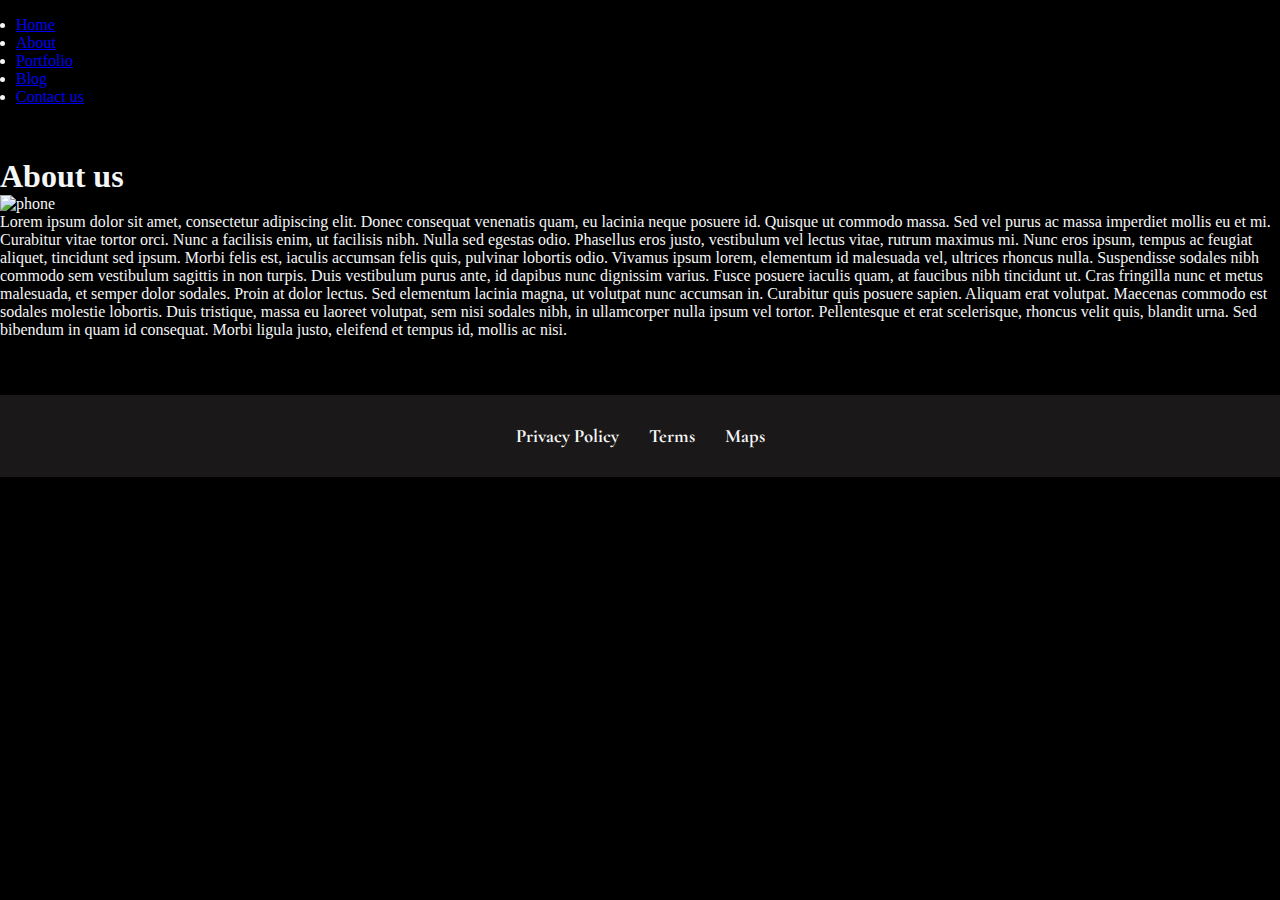
==== sections/about.html @ 036cdefa "first commit" ====
<!DOCTYPE html>
<html lang="en">

<head>
    <meta charset="UTF-8">
    <meta http-equiv="X-UA-Compatible" content="IE=edge">
    <meta name="viewport" content="width=device-width, initial-scale=1.0">
    <link rel="stylesheet" href="../style.css">
    <title>Document</title>
</head>

<body>


    <nav class="nav">
        <ul>


            <li>
                <a href="../sections/home.html">Home</a>
            </li>
            <li>
                <a href="../sections/about us.html">About</a>
            </li>
            <li>
                <a href="../sections/portfolio.html">Portfolio</a>
            </li>
            <li>
                <a href="../sections/services.html">Blog</a>
            </li>
            <li>
                <a href="../sections/contact.html">Contact us</a>
            </li>


        </ul>

    </nav>

    <br>
    <br>

    <div>
        
        <h1 class="about1">About us</h1>
        <div> <img src="../imagenes/pexels-thorn-yang-139829.jpg" alt="phone" width="600" height="600"> </div>
        <p>Lorem ipsum dolor sit amet, consectetur adipiscing elit. Donec consequat venenatis quam, eu lacinia neque posuere id. Quisque ut commodo massa. Sed vel purus ac massa imperdiet mollis eu et mi. Curabitur vitae tortor orci. Nunc a facilisis enim, ut facilisis nibh. Nulla sed egestas odio. Phasellus eros justo, vestibulum vel lectus vitae, rutrum maximus mi. Nunc eros ipsum, tempus ac feugiat aliquet, tincidunt sed ipsum. Morbi felis est, iaculis accumsan felis quis, pulvinar lobortis odio. Vivamus ipsum lorem, elementum id malesuada vel, ultrices rhoncus nulla. Suspendisse sodales nibh commodo sem vestibulum sagittis in non turpis. Duis vestibulum purus ante, id dapibus nunc dignissim varius. Fusce posuere iaculis quam, at faucibus nibh tincidunt ut. Cras fringilla nunc et metus malesuada, et semper dolor sodales. Proin at dolor lectus.

            Sed elementum lacinia magna, ut volutpat nunc accumsan in. Curabitur quis posuere sapien. Aliquam erat volutpat. Maecenas commodo est sodales molestie lobortis. Duis tristique, massa eu laoreet volutpat, sem nisi sodales nibh, in ullamcorper nulla ipsum vel tortor. Pellentesque et erat scelerisque, rhoncus velit quis, blandit urna. Sed bibendum in quam id consequat. Morbi ligula justo, eleifend et tempus id, mollis ac nisi.</p>
      </div>
   
<br>
<br>

    <footer class="footer">
        <p>
        <h3>Privacy Policy</h3>
        </p>
        <p>
        <h3>Terms</h3>
        </p>
        <p>
        <h3>Maps</h3>
        </p>
    </footer>




</body>
</html>
---- style.css ----
@import url('https://fonts.googleapis.com/css2?family=Caveat:wght@700&family=Kite+One&family=Poiret+One&family=Raleway:wght@100&display=swap');
@import url('https://fonts.googleapis.com/css2?family=Caveat:wght@700&family=Cormorant+Garamond&family=Kite+One&family=Poiret+One&family=Raleway:wght@100&display=swap');


*{
    padding: 0px;
    margin: 0px;
}
body{
  background-color: black;
  color: #f5f6f7;
}
nav{
  display: grid;
  padding: 1em;
}
header{
  padding: 1em; 
}
.navegador ul {
  display: -webkit-inline-box;
  grid-template-rows: 1fr;
  list-style: none;
  padding: 20px;
  background: #f5f6f7;
   
}
.navegador .logo1{
  width: 100px;
  height: 100px;
}
.navegador li a {
  color: #53524d;
  display: flex;
  text-decoration: none;
  padding: .5em 1em;  
}
.navegador li a:hover {
  background: rgba(160, 154, 154, 0.541);
  color: white; 
}
.background{
  display: flex;
  padding: 20px;
  width: 1250;
  height: 800px;
}
.section{
  padding: 50px;
  text-align: center;
  font-size: 50px;
  font-family: 'Cormorant Garamond', serif;
}  
.portfolio{
  display: flex;
  display: inline-flex;
  gap: 2em;
  padding: 5em;
  padding-left: 2em;
  justify-content: center;
}
.portfolio:hover {
  filter: grayscale(100%);
  transform: scale(1.04);
}
.footer {
  display: flex;
  margin-top:20px;
  padding:30px;
  gap:10px;
  justify-content: center;
  text-align: center;
  background-color: #1a1818;
  font-family: 'Cormorant Garamond', serif;
}
.grid-item:hover {
  filter: grayscale(100%);
  transform: scale(1.04);
}
.grid-container{
  display: grid;
  grid-template-columns: repeat(auto-fill, minmax(500px, 1fr));
  grid-auto-rows: minmax(500px, auto);
  gap: 20px;
  padding: 20px;
  grid-auto-flow: dense;
}

/*MOBILE*/
@media screen and (max-width: 320px){ 
  .navegador ul{
    display: flex;
    
    flex-direction: column;
    background-color: rgba(255, 255, 255, 0.548); 
    }
  .background{
    padding: 20px;
    width: 500px;
    height: 400px; 
    }
  .portfolio{
    display: flex;
    flex-direction: column;
    } 
    .tall {
      grid-row: span 2;
    }
  }
/*TABLET*/
@media screen and (max-width: 600px){ 
.navegador ul{
  flex-direction: column;
  background-color: black ;
  text-decoration-color: white;
  }
.background{
  padding: 20px;
  width: 850px;
  height: 600px; 
  }
.portfolio{
  display: flex;
  display: inline-block;
  }
  .tall {
    grid-row: span 2;
  }
}
/*LAPTOP*/
@media screen and (max-width: 1024px){ 
  .navegador ul{
    display: flex;
    display: inline-flexbox;
    background-color: white;
    }
  .background{
    padding: 20px;
    width: 1250px;
    height: 800px; 
    }
  .portfolio{
    display: flex;
    display: inline-block;
    }
    .tall {
      grid-row: span 2;
    }
  }
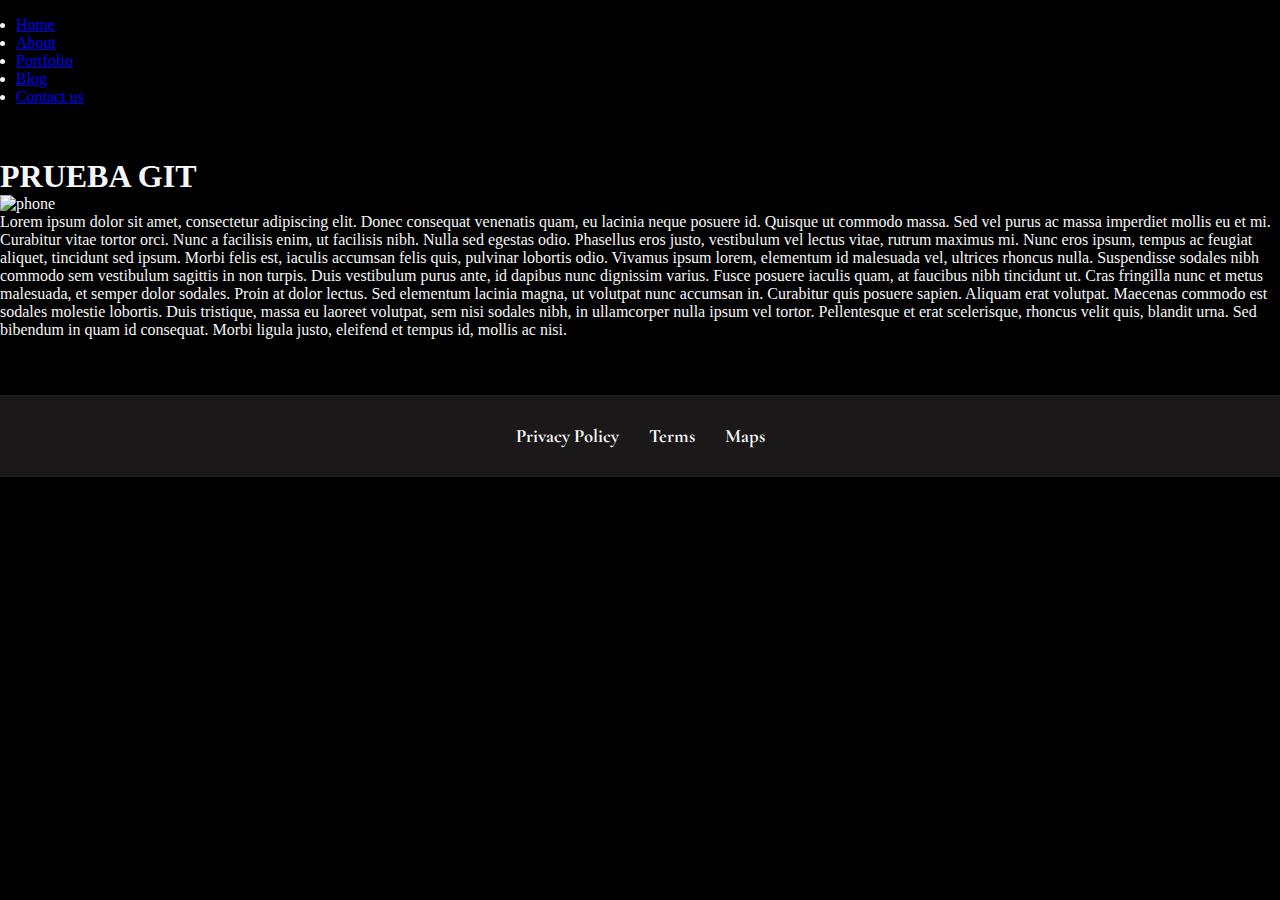
==== commit fc0edc04: "modified title" ====
--- a/sections/about.html
+++ b/sections/about.html
@@ -42,7 +42,7 @@
 
     <div>
         
-        <h1 class="about1">About us</h1>
+        <h1 class="about1">PRUEBA GIT</h1>
         <div> <img src="../imagenes/pexels-thorn-yang-139829.jpg" alt="phone" width="600" height="600"> </div>
         <p>Lorem ipsum dolor sit amet, consectetur adipiscing elit. Donec consequat venenatis quam, eu lacinia neque posuere id. Quisque ut commodo massa. Sed vel purus ac massa imperdiet mollis eu et mi. Curabitur vitae tortor orci. Nunc a facilisis enim, ut facilisis nibh. Nulla sed egestas odio. Phasellus eros justo, vestibulum vel lectus vitae, rutrum maximus mi. Nunc eros ipsum, tempus ac feugiat aliquet, tincidunt sed ipsum. Morbi felis est, iaculis accumsan felis quis, pulvinar lobortis odio. Vivamus ipsum lorem, elementum id malesuada vel, ultrices rhoncus nulla. Suspendisse sodales nibh commodo sem vestibulum sagittis in non turpis. Duis vestibulum purus ante, id dapibus nunc dignissim varius. Fusce posuere iaculis quam, at faucibus nibh tincidunt ut. Cras fringilla nunc et metus malesuada, et semper dolor sodales. Proin at dolor lectus.
 
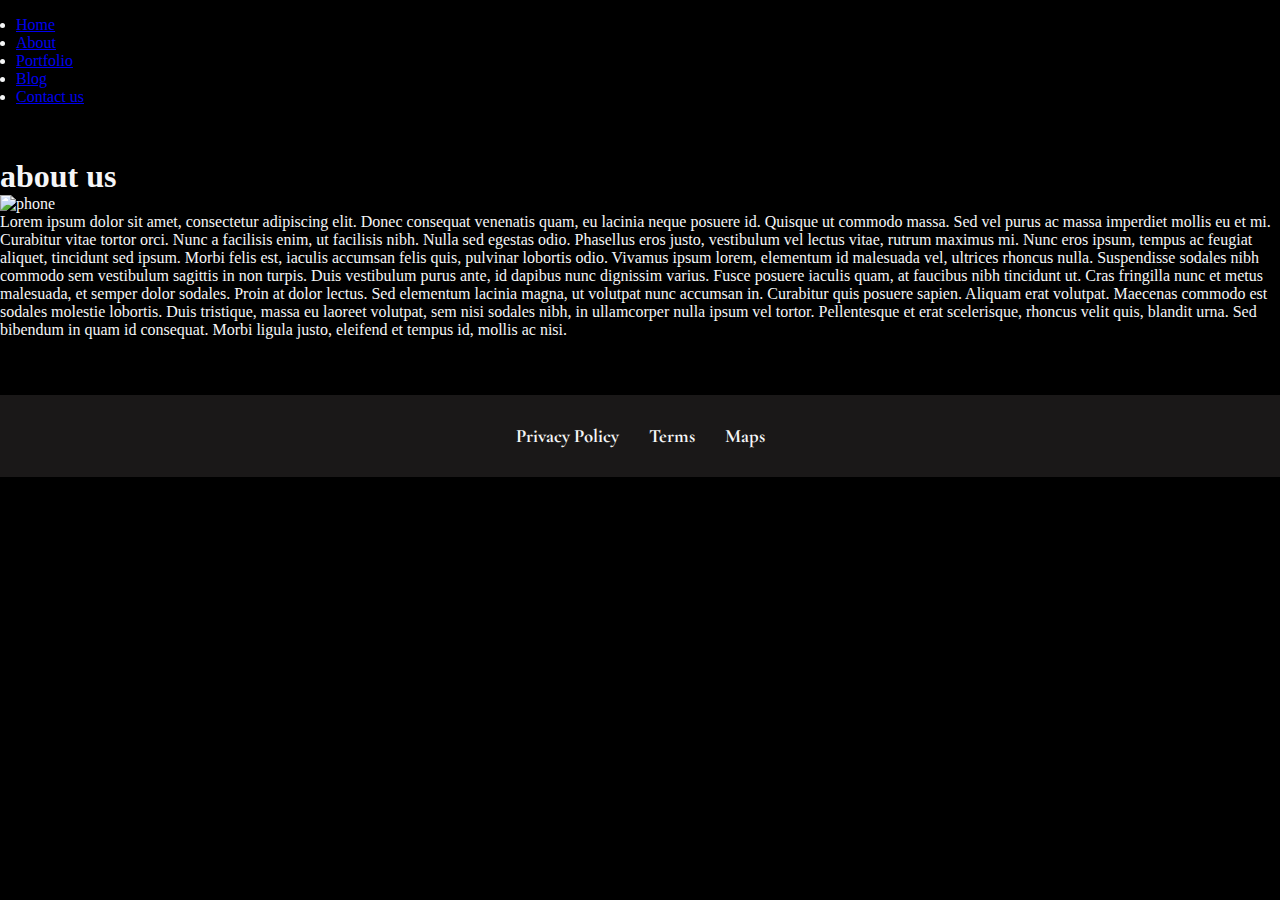
==== commit 553a16f3: "title" ====
--- a/sections/about.html
+++ b/sections/about.html
@@ -42,7 +42,7 @@
 
     <div>
         
-        <h1 class="about1">PRUEBA GIT</h1>
+        <h1 class="about1">about us</h1>
         <div> <img src="../imagenes/pexels-thorn-yang-139829.jpg" alt="phone" width="600" height="600"> </div>
         <p>Lorem ipsum dolor sit amet, consectetur adipiscing elit. Donec consequat venenatis quam, eu lacinia neque posuere id. Quisque ut commodo massa. Sed vel purus ac massa imperdiet mollis eu et mi. Curabitur vitae tortor orci. Nunc a facilisis enim, ut facilisis nibh. Nulla sed egestas odio. Phasellus eros justo, vestibulum vel lectus vitae, rutrum maximus mi. Nunc eros ipsum, tempus ac feugiat aliquet, tincidunt sed ipsum. Morbi felis est, iaculis accumsan felis quis, pulvinar lobortis odio. Vivamus ipsum lorem, elementum id malesuada vel, ultrices rhoncus nulla. Suspendisse sodales nibh commodo sem vestibulum sagittis in non turpis. Duis vestibulum purus ante, id dapibus nunc dignissim varius. Fusce posuere iaculis quam, at faucibus nibh tincidunt ut. Cras fringilla nunc et metus malesuada, et semper dolor sodales. Proin at dolor lectus.
 
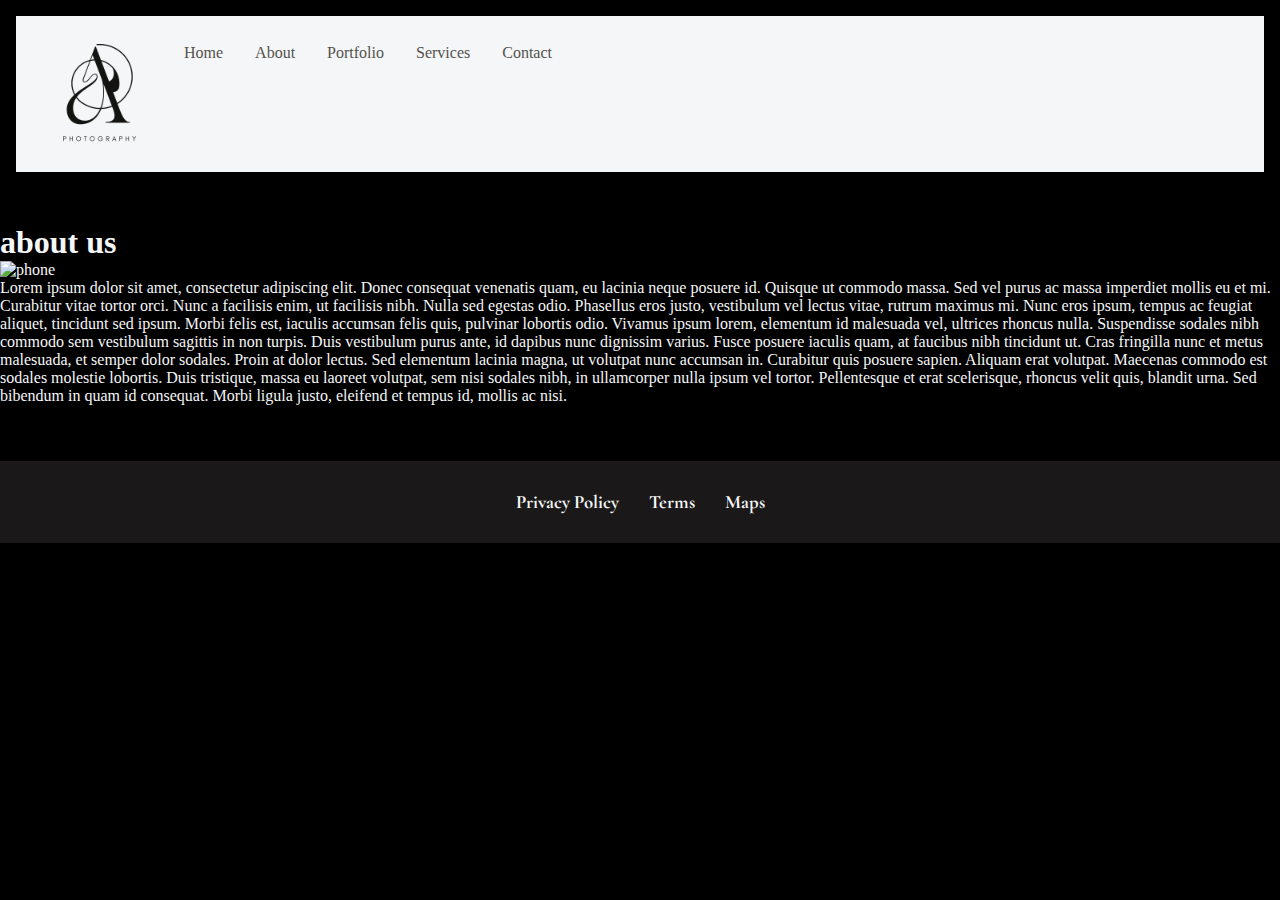
==== commit ec37b6f9: "about section" ====
--- a/sections/about.html
+++ b/sections/about.html
@@ -12,30 +12,29 @@
 <body>
 
 
-    <nav class="nav">
+    <nav class="navegador">
         <ul>
-
-
-            <li>
-                <a href="../sections/home.html">Home</a>
-            </li>
-            <li>
-                <a href="../sections/about us.html">About</a>
-            </li>
-            <li>
-                <a href="../sections/portfolio.html">Portfolio</a>
-            </li>
-            <li>
-                <a href="../sections/services.html">Blog</a>
-            </li>
-            <li>
-                <a href="../sections/contact.html">Contact us</a>
-            </li>
-
-
+       <li>
+       <a  href="./sections/home.html"> <img class="logo1" src="../media/logo.1.png"></a>
+       </li>
+        <li>
+       <a href="./sections/home.html">Home</a>
+        </li>
+        <li>
+       <a href="./sections/about.html">About</a>
+        </li>
+        <li>
+       <a href="./sections/portfolio.html">Portfolio</a>
+        </li>
+        <li>
+       <a href="./sections/services.html">Services</a>
+        </li>
+        <li>
+       <a href="./sections/contact.html">Contact</a>
+        </li>
         </ul>
-
-    </nav>
+       
+       </nav>
 
     <br>
     <br>
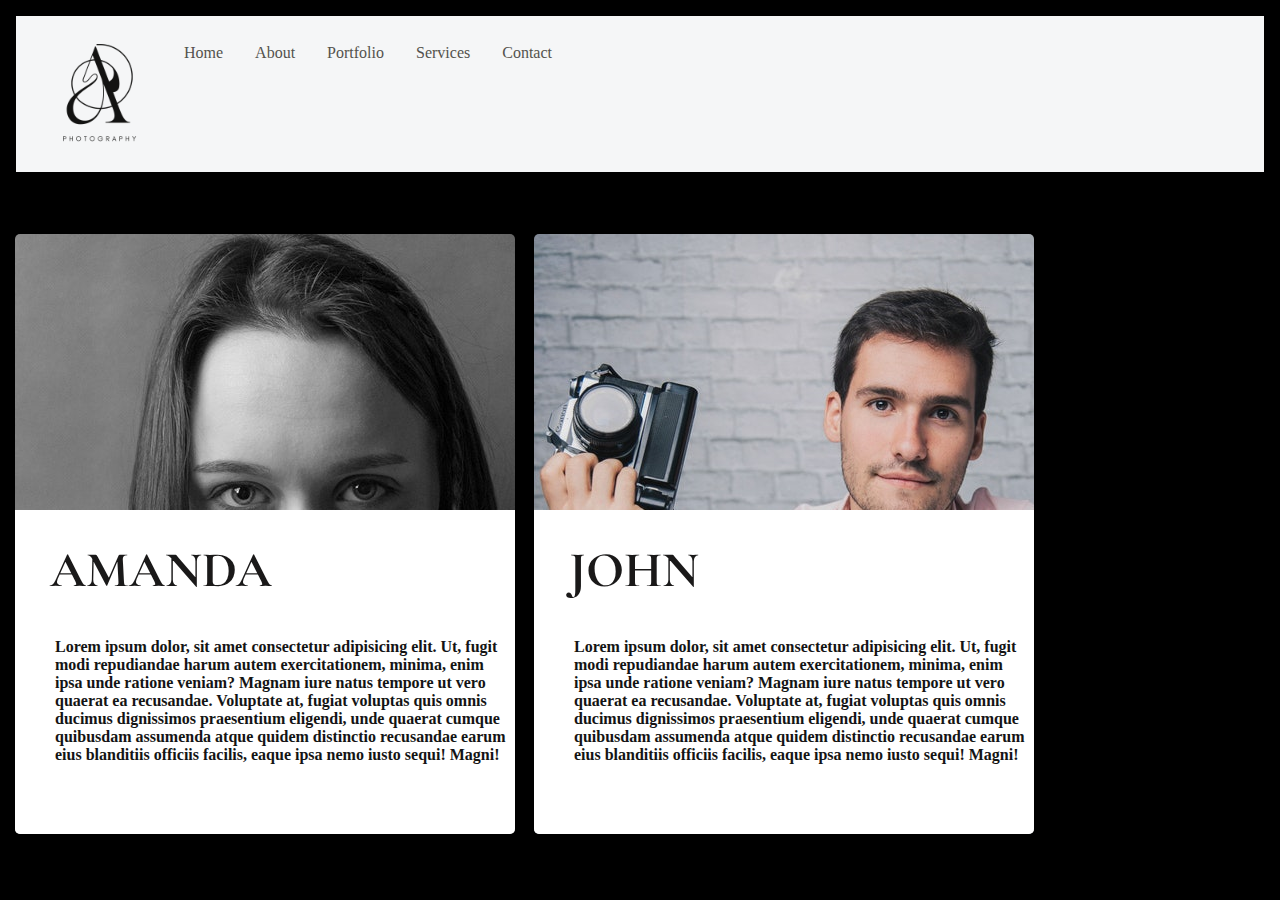
==== commit dbbbc896: "about style" ====
--- a/sections/about.html
+++ b/sections/about.html
@@ -39,15 +39,22 @@
     <br>
     <br>
 
-    <div>
-        
-        <h1 class="about1">about us</h1>
-        <div> <img src="../imagenes/pexels-thorn-yang-139829.jpg" alt="phone" width="600" height="600"> </div>
-        <p>Lorem ipsum dolor sit amet, consectetur adipiscing elit. Donec consequat venenatis quam, eu lacinia neque posuere id. Quisque ut commodo massa. Sed vel purus ac massa imperdiet mollis eu et mi. Curabitur vitae tortor orci. Nunc a facilisis enim, ut facilisis nibh. Nulla sed egestas odio. Phasellus eros justo, vestibulum vel lectus vitae, rutrum maximus mi. Nunc eros ipsum, tempus ac feugiat aliquet, tincidunt sed ipsum. Morbi felis est, iaculis accumsan felis quis, pulvinar lobortis odio. Vivamus ipsum lorem, elementum id malesuada vel, ultrices rhoncus nulla. Suspendisse sodales nibh commodo sem vestibulum sagittis in non turpis. Duis vestibulum purus ante, id dapibus nunc dignissim varius. Fusce posuere iaculis quam, at faucibus nibh tincidunt ut. Cras fringilla nunc et metus malesuada, et semper dolor sodales. Proin at dolor lectus.
-
-            Sed elementum lacinia magna, ut volutpat nunc accumsan in. Curabitur quis posuere sapien. Aliquam erat volutpat. Maecenas commodo est sodales molestie lobortis. Duis tristique, massa eu laoreet volutpat, sem nisi sodales nibh, in ullamcorper nulla ipsum vel tortor. Pellentesque et erat scelerisque, rhoncus velit quis, blandit urna. Sed bibendum in quam id consequat. Morbi ligula justo, eleifend et tempus id, mollis ac nisi.</p>
-      </div>
-   
+    <div class="box-container">
+        <div class="theBox1">
+            <img class=box-image src="../media/amanda.jpg">
+            <div class="txtBox1"><h5>AMANDA</h5> <br> <h4>Lorem ipsum dolor, sit amet consectetur adipisicing elit. Ut, fugit modi repudiandae harum autem exercitationem, minima, enim ipsa unde ratione veniam? Magnam iure natus tempore ut vero quaerat ea recusandae.
+            Voluptate at, fugiat voluptas quis omnis ducimus dignissimos praesentium eligendi, unde quaerat cumque quibusdam assumenda atque quidem distinctio recusandae earum eius blanditiis officiis facilis, eaque ipsa nemo iusto sequi! Magni!
+            </h4>
+            </div> 
+        </div> 
+    
+        <div class="theBox3">
+            <img class=box-image src="../media/john.jpg">
+            <div class="txtBox3"><h5>JOHN</h5> <br> <h4>Lorem ipsum dolor, sit amet consectetur adipisicing elit. Ut, fugit modi repudiandae harum autem exercitationem, minima, enim ipsa unde ratione veniam? Magnam iure natus tempore ut vero quaerat ea recusandae.
+                Voluptate at, fugiat voluptas quis omnis ducimus dignissimos praesentium eligendi, unde quaerat cumque quibusdam assumenda atque quidem distinctio recusandae earum eius blanditiis officiis facilis, eaque ipsa nemo iusto sequi! Magni!
+            </h4>
+            </div> 
+            
 <br>
 <br>
 
--- a/style.css
+++ b/style.css
@@ -86,6 +86,72 @@
   grid-auto-flow: dense;
 }
 
+
+}
+.box-image{
+  width: 500px;
+  height: auto;
+  
+}   
+
+.theBox1{
+        
+        width: 500px;
+        height: 600px;
+        border-radius: 5px;
+        overflow: hidden;
+        position: relative;
+        margin: 10px 0px 40px 15px;
+        display:inline-block;
+    }
+
+    .txtBox1{
+        padding:20px;
+        position: absolute;
+        height: auto;
+        width: 100%;
+        background-color:white;
+        bottom: 0; 
+    }
+
+
+    .theBox3{
+  
+      width: 500px;
+      height: 600px;
+      border-radius: 5px;
+      overflow: hidden;
+      position: relative;
+      margin: 10px 0px 40px 15px;
+      display:inline-block;
+  }
+
+  .txtBox3{
+      padding:20px;
+      position: absolute;
+      height: auto;
+      width: 100%;
+      background-color:white;
+      bottom: 0; 
+  }    
+h5{ 
+        padding:0px;
+        margin:10px 20px 10px 15px;
+        font-size:50px;
+        font-family: 'Cormorant Garamond', serif;
+        text-transform:uppercase;
+        color:rgb(26, 25, 25);
+    }
+
+h4{ 
+        padding:0px;
+        margin:10px 20px 50px 20px;
+        font-size:13;
+        font-weight:bold;
+        color:rgb(20, 20, 20);
+    }
+
+    
 /*MOBILE*/
 @media screen and (max-width: 320px){ 
   .navegador ul{
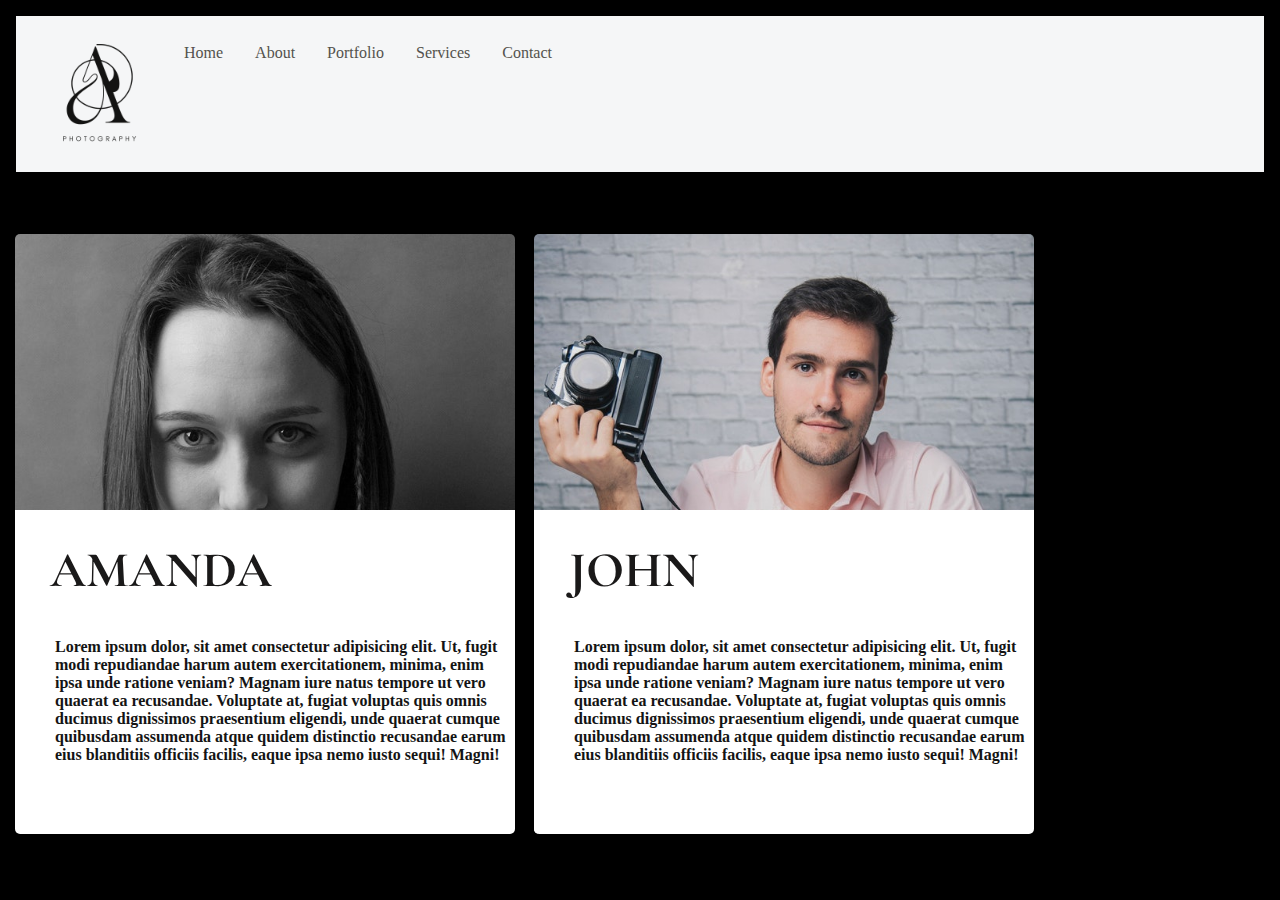
==== commit 53fab5e3: "about" ====
--- a/sections/about.html
+++ b/sections/about.html
@@ -15,22 +15,22 @@
     <nav class="navegador">
         <ul>
        <li>
-       <a  href="./sections/home.html"> <img class="logo1" src="../media/logo.1.png"></a>
+       <a  href="../sections/home.html"> <img class="logo1" src="../media/logo.1.png"></a>
        </li>
         <li>
-       <a href="./sections/home.html">Home</a>
+       <a href="../sections/home.html">Home</a>
         </li>
         <li>
-       <a href="./sections/about.html">About</a>
+       <a href="../sections/about.html">About</a>
         </li>
         <li>
-       <a href="./sections/portfolio.html">Portfolio</a>
+       <a href="../sections/portfolio.html">Portfolio</a>
         </li>
         <li>
-       <a href="./sections/services.html">Services</a>
+       <a href="../sections/services.html">Services</a>
         </li>
         <li>
-       <a href="./sections/contact.html">Contact</a>
+       <a href="../sections/contact.html">Contact</a>
         </li>
         </ul>
        
@@ -55,20 +55,20 @@
             </h4>
             </div> 
             
-<br>
-<br>
 
-    <footer class="footer">
-        <p>
-        <h3>Privacy Policy</h3>
-        </p>
-        <p>
-        <h3>Terms</h3>
-        </p>
-        <p>
-        <h3>Maps</h3>
-        </p>
-    </footer>
+
+<footer>
+    <p>
+    <h3>Privacy Policy</h3>
+    </p>
+    <p>
+    <h3>Terms</h3>
+    </p>
+    <p>
+    <h3>Maps</h3>
+    </p>
+    <img src="../media/instagram.png" alt="" width="40px height="40px>
+</footer>
 
 
 
--- a/style.css
+++ b/style.css
@@ -22,8 +22,7 @@
   grid-template-rows: 1fr;
   list-style: none;
   padding: 20px;
-  background: #f5f6f7;
-   
+  background: #f5f6f7;  
 }
 .navegador .logo1{
   width: 100px;
@@ -70,7 +69,7 @@
   gap:10px;
   justify-content: center;
   text-align: center;
-  background-color: #1a1818;
+  background-color: #fff8f8;
   font-family: 'Cormorant Garamond', serif;
 }
 .grid-item:hover {
@@ -87,11 +86,9 @@
 }
 
 
-}
 .box-image{
   width: 500px;
-  height: auto;
-  
+  height: auto; 
 }   
 
 .theBox1{
@@ -105,50 +102,49 @@
         display:inline-block;
     }
 
-    .txtBox1{
-        padding:20px;
-        position: absolute;
-        height: auto;
-        width: 100%;
-        background-color:white;
-        bottom: 0; 
-    }
-
-
-    .theBox3{
-  
-      width: 500px;
-      height: 600px;
-      border-radius: 5px;
-      overflow: hidden;
-      position: relative;
-      margin: 10px 0px 40px 15px;
-      display:inline-block;
-  }
-
-  .txtBox3{
-      padding:20px;
-      position: absolute;
-      height: auto;
-      width: 100%;
-      background-color:white;
-      bottom: 0; 
+.txtBox1{
+  padding:20px;
+  position: absolute;
+  height: auto;
+  width: 100%;
+  background-color:white;
+  bottom: 0; 
+  }
+
+
+.theBox3{
+  width: 500px;
+  height: 600px;
+  border-radius: 5px;
+  overflow: hidden;
+  position: relative;
+  margin: 10px 0px 40px 15px;
+  display:inline-block;
+  }
+
+.txtBox3{
+  padding:20px;
+  position: absolute;
+  height: auto;
+  width: 100%;
+  background-color:white;
+  bottom: 0; 
   }    
 h5{ 
-        padding:0px;
-        margin:10px 20px 10px 15px;
-        font-size:50px;
-        font-family: 'Cormorant Garamond', serif;
-        text-transform:uppercase;
-        color:rgb(26, 25, 25);
-    }
+  padding:0px;
+  margin:10px 20px 10px 15px;
+  font-size:50px;
+  font-family: 'Cormorant Garamond', serif;
+  text-transform:uppercase;
+  color:rgb(26, 25, 25);
+  }
 
 h4{ 
-        padding:0px;
-        margin:10px 20px 50px 20px;
-        font-size:13;
-        font-weight:bold;
-        color:rgb(20, 20, 20);
+  padding:0px;
+  margin:10px 20px 50px 20px;
+  font-size:13;
+  font-weight:bold;
+  color:rgb(20, 20, 20);
     }
 
     
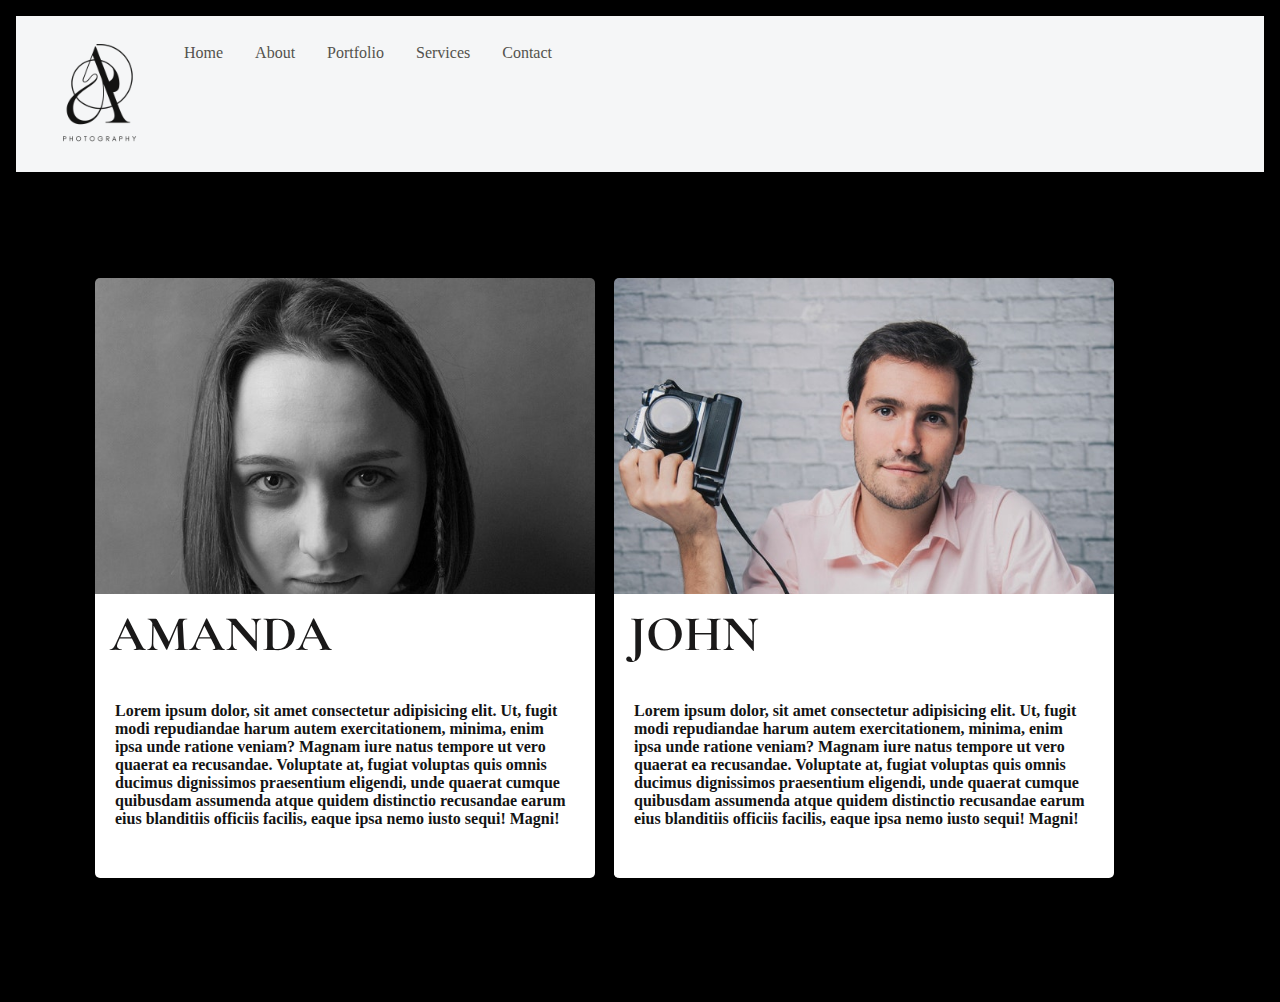
==== commit 198553da: "title about" ====
--- a/sections/about.html
+++ b/sections/about.html
@@ -36,8 +36,7 @@
        
        </nav>
 
-    <br>
-    <br>
+    
 
     <div class="box-container">
         <div class="theBox1">
--- a/style.css
+++ b/style.css
@@ -69,7 +69,7 @@
   gap:10px;
   justify-content: center;
   text-align: center;
-  background-color: #fff8f8;
+  background-color: #141212;
   font-family: 'Cormorant Garamond', serif;
 }
 .grid-item:hover {
@@ -91,6 +91,9 @@
   height: auto; 
 }   
 
+.box-container{
+  padding: 80px;
+}
 .theBox1{
         
         width: 500px;
@@ -103,7 +106,7 @@
     }
 
 .txtBox1{
-  padding:20px;
+ 
   position: absolute;
   height: auto;
   width: 100%;
@@ -123,7 +126,7 @@
   }
 
 .txtBox3{
-  padding:20px;
+  
   position: absolute;
   height: auto;
   width: 100%;
@@ -138,6 +141,11 @@
   text-transform:uppercase;
   color:rgb(26, 25, 25);
   }
+ h5:hover{
+   text-decoration: underline;
+   font-size: 55px;
+   text-shadow: 2px 2px 4px #000000;
+ } 
 
 h4{ 
   padding:0px;
